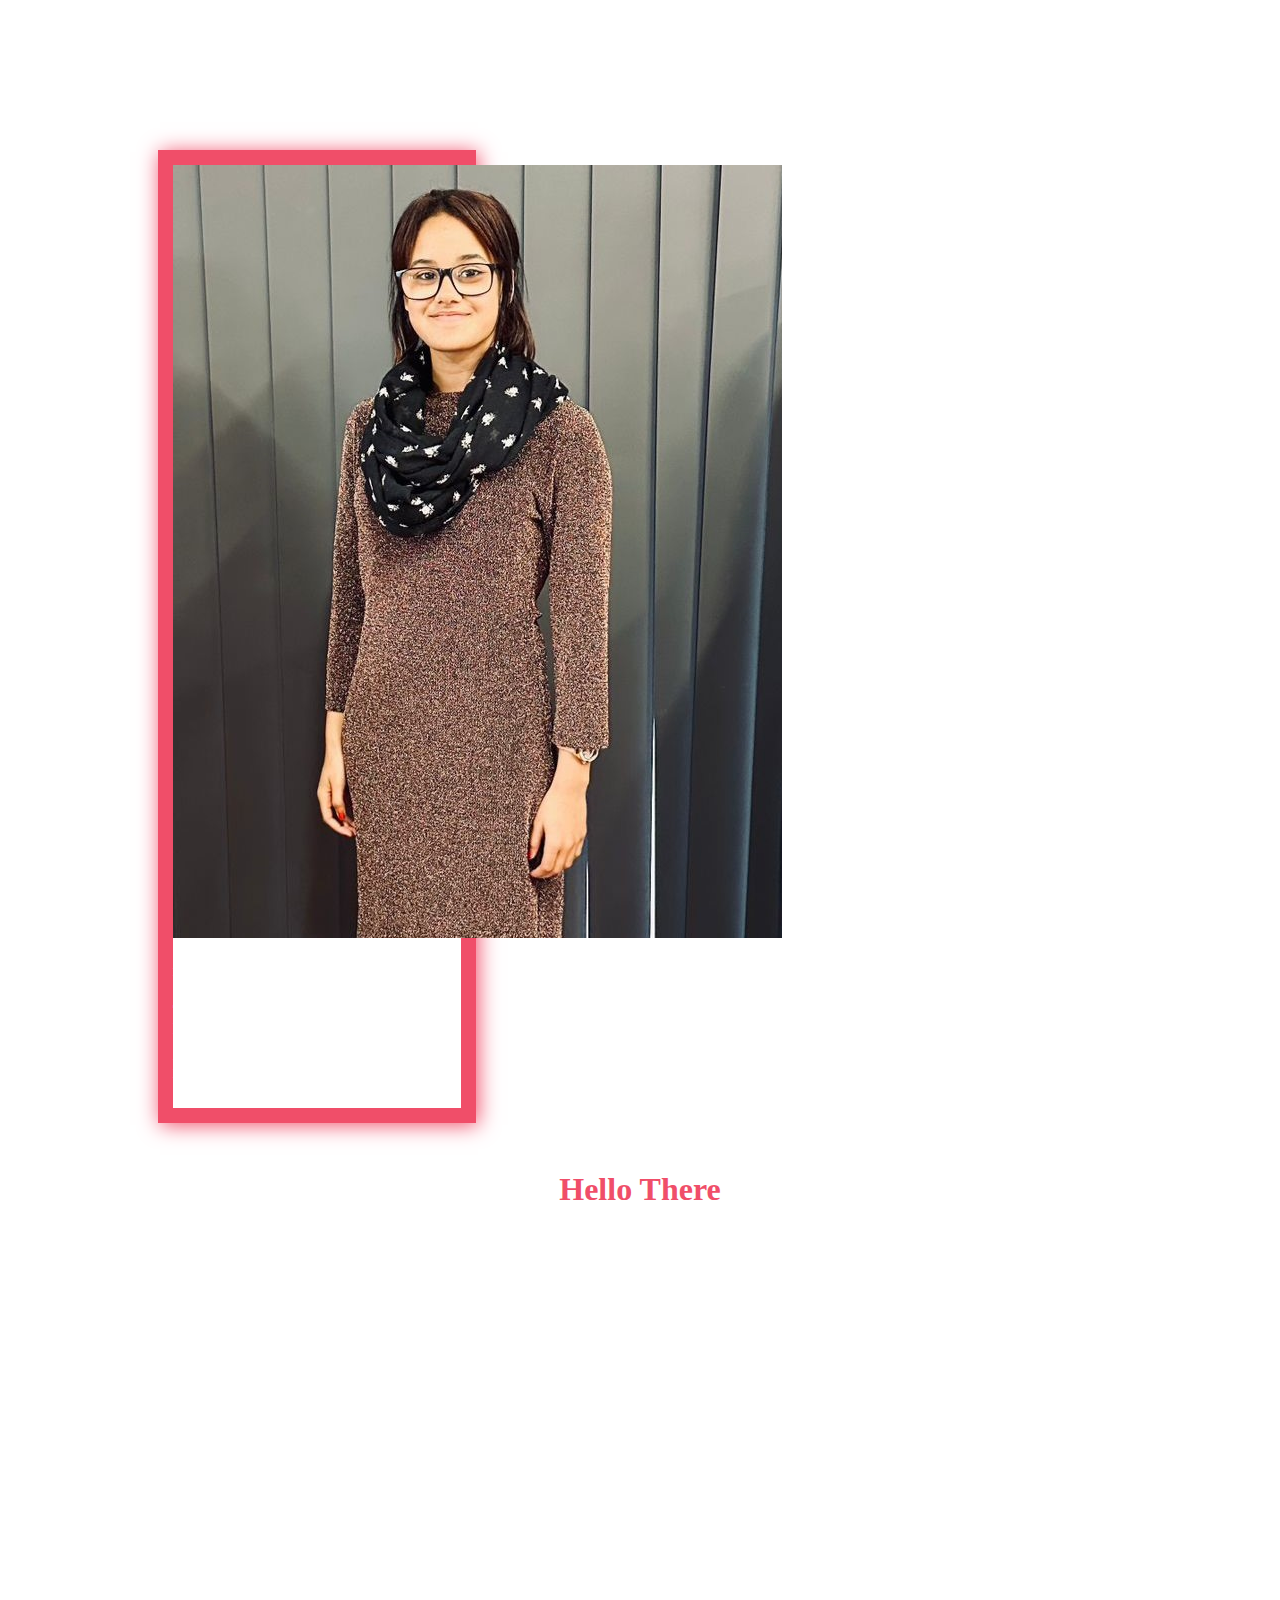
==== html/about.html @ a6914492 "2nd commit" ====
<!doctype html>
<html lang="en">
  <head>
    <meta charset="utf-8">
    <meta name="viewport" content="width=device-width, initial-scale=1">
    <title>Bootstrap demo</title>
    <link href="https://cdn.jsdelivr.net/npm/bootstrap@5.3.0-alpha3/dist/css/bootstrap.min.css" rel="stylesheet" integrity="sha384-KK94CHFLLe+nY2dmCWGMq91rCGa5gtU4mk92HdvYe+M/SXH301p5ILy+dN9+nJOZ" crossorigin="anonymous">
    <link rel="stylesheet" href="../css/about.css">
  </head>
  <body>
    <section id="Bio">

        <div class="container-fluid">
            <div class="row">
              <div class="col bg-black">
                <div class="card" style="width: 18rem;">
                    <img src="../images/taff portfolio img.jpg" class="card-img-top" alt="...">
                    <div class="card-body">
    
                      <h5 class="card-title">Front-End Web Developer</h5>
                      <p class="card-text">Taflynne Summer Petersen <br>
                          DOB: 2005/01/15 <br>
                          Gender: Female<br>
                          Location: Cape Town, Western Cape <br>
                          Willing to relocate: Yes<br>
                         </p>
                     
                    </div>
                  </div>
              </div>
              <div class="col bg-black pt-5" >
                <h1>Hello There</h1>
                <h2>Here is more about what I am and what I do: <br><br> </h2>
                   <h3>My full name is Taflynne Summer Petersen , age 18. <br> Matriculated in 2022 at Muizenberg High School.
                    To describe who I am in one word is introspective. I am observant and I examine things. However I am talented and creative too.<br>
                    I am a musician , I play guitar and bass guitar as well as alto singing. These i would say are skills as i have been tested for them.<br>
                    Some of my favourite hobbies include: baking, reading, basketball and photography.

                </h3> 
               
              </div>
            
          </div>
          </div>



</section>

    <script src="https://cdn.jsdelivr.net/npm/bootstrap@5.3.0-alpha3/dist/js/bootstrap.bundle.min.js" integrity="sha384-ENjdO4Dr2bkBIFxQpeoTz1HIcje39Wm4jDKdf19U8gI4ddQ3GYNS7NTKfAdVQSZe" crossorigin="anonymous"></script>
  </body>
</html>
---- css/about.css ----
.container-fluid .row .col{
    color: white;
    height: 1000px;
    
      }
      .card{

margin-top: 150px;
z-index: 900;
margin-left: 150px;
border: 15px  rgb(240, 78, 105) solid;
box-shadow: 2px 2px 20px rgb(240, 78, 105) ;
      }
  h5{

   font-weight: 700;
  }
  p{

    font-weight: 700;
  }
  h1{
color:  rgb(240, 78, 105);
    font-weight: 900;
    text-align: center;
  }
  h2{
font-weight: 700;
    text-align: left;
 font-family: 'Fira Sans', sans-serif;
 font-size: 30px;

  }
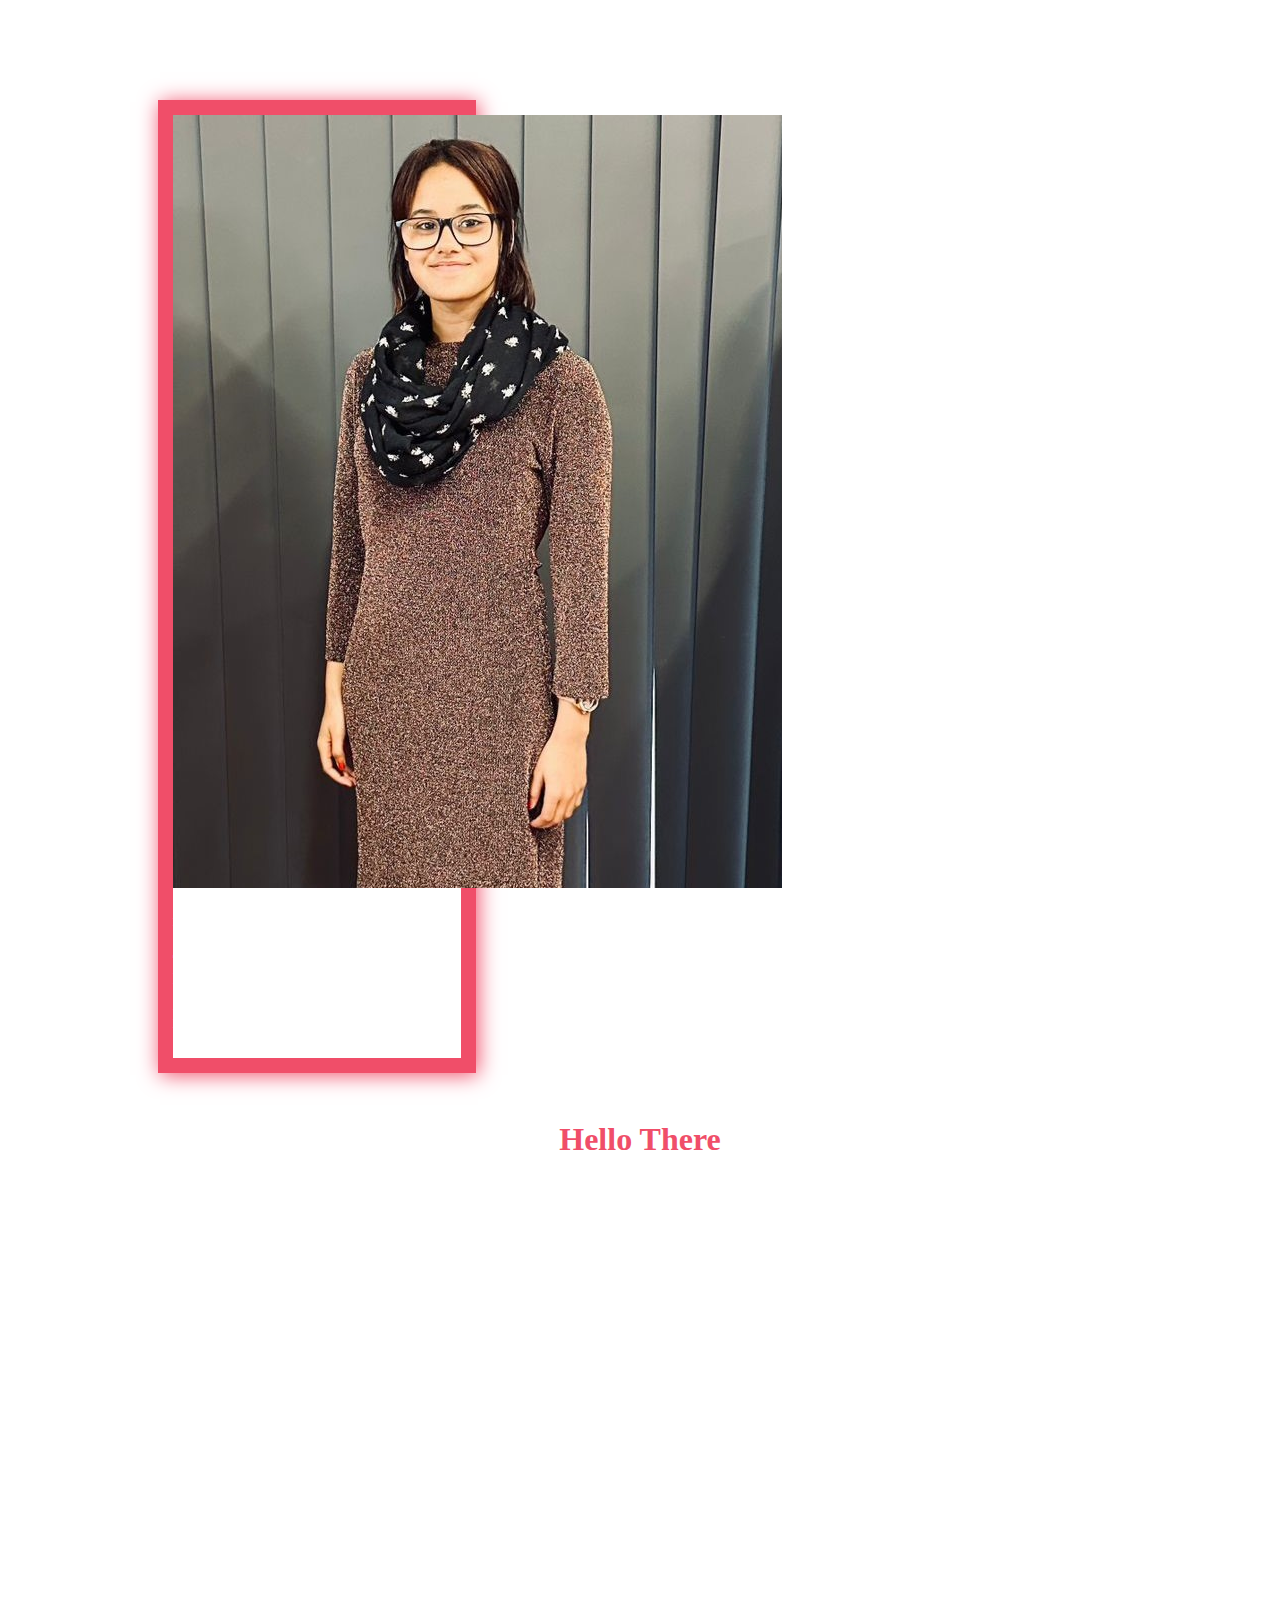
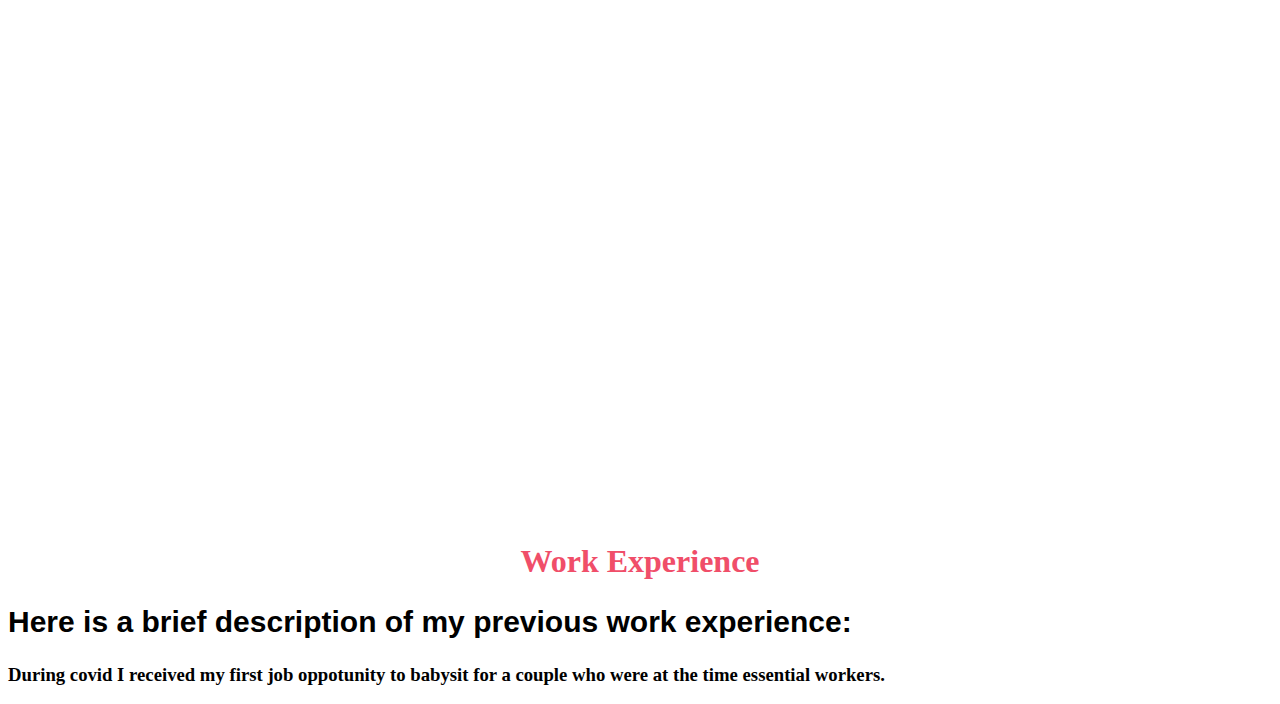
==== commit 45667b95: "3rd commit" ====
--- a/html/about.html
+++ b/html/about.html
@@ -47,6 +47,37 @@
 
 </section>
 
+<section id="Work-Experince">
+     
+    <h1>Work Experience</h1>
+      <h2>Here is a brief description of my previous work experience:</h2>
+      <h3>
+During covid I received my first job oppotunity to babysit for a couple who were at the time essential workers.
+
+
+
+      </h3>
+
+
+
+
+
+
+
+
+
+
+
+
+
+
+
+
+
+</section>
+
+
+
     <script src="https://cdn.jsdelivr.net/npm/bootstrap@5.3.0-alpha3/dist/js/bootstrap.bundle.min.js" integrity="sha384-ENjdO4Dr2bkBIFxQpeoTz1HIcje39Wm4jDKdf19U8gI4ddQ3GYNS7NTKfAdVQSZe" crossorigin="anonymous"></script>
   </body>
 </html>--- a/css/about.css
+++ b/css/about.css
@@ -5,7 +5,7 @@
       }
       .card{
 
-margin-top: 150px;
+margin-top: 100px;
 z-index: 900;
 margin-left: 150px;
 border: 15px  rgb(240, 78, 105) solid;
@@ -30,4 +30,10 @@
  font-family: 'Fira Sans', sans-serif;
  font-size: 30px;
 
+  }
+  .Work-Experience h2{
+font-family: 'Fira Sans', sans-serif;
+text-align: center;
+
+
   }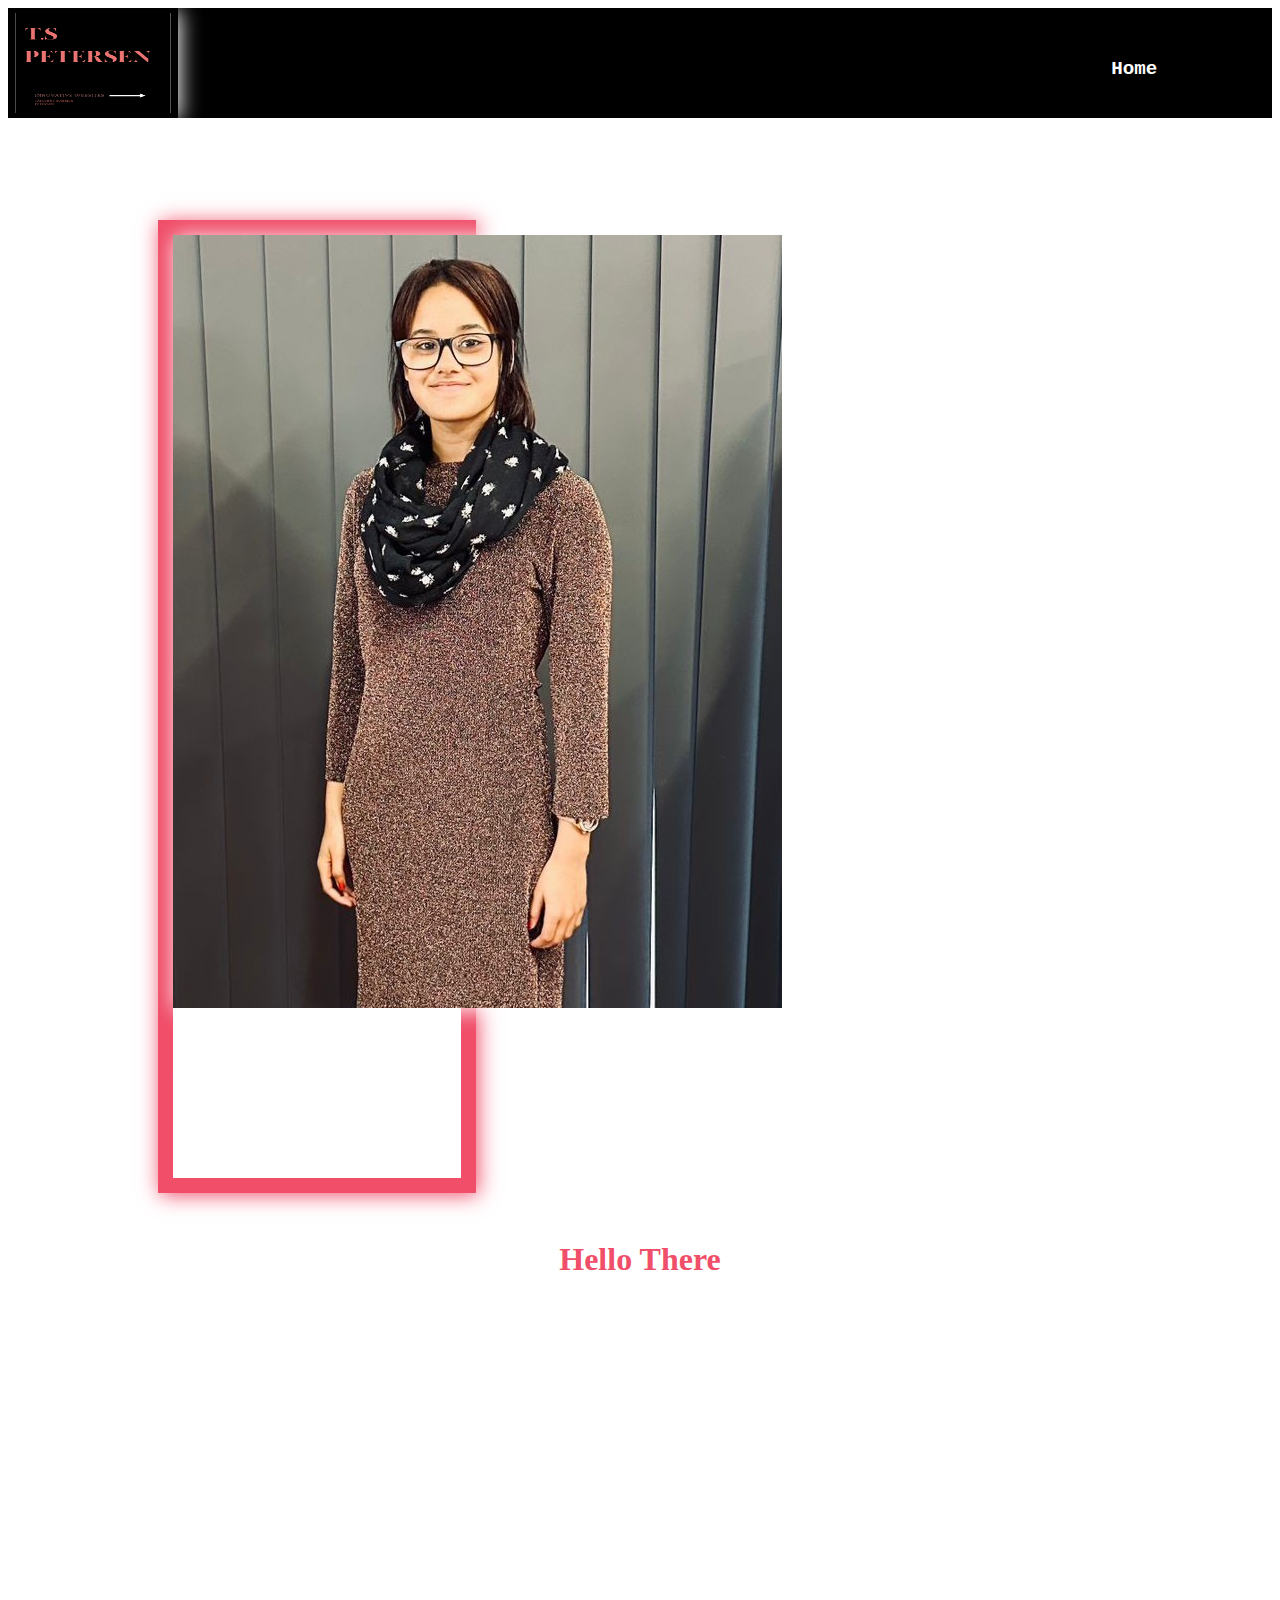
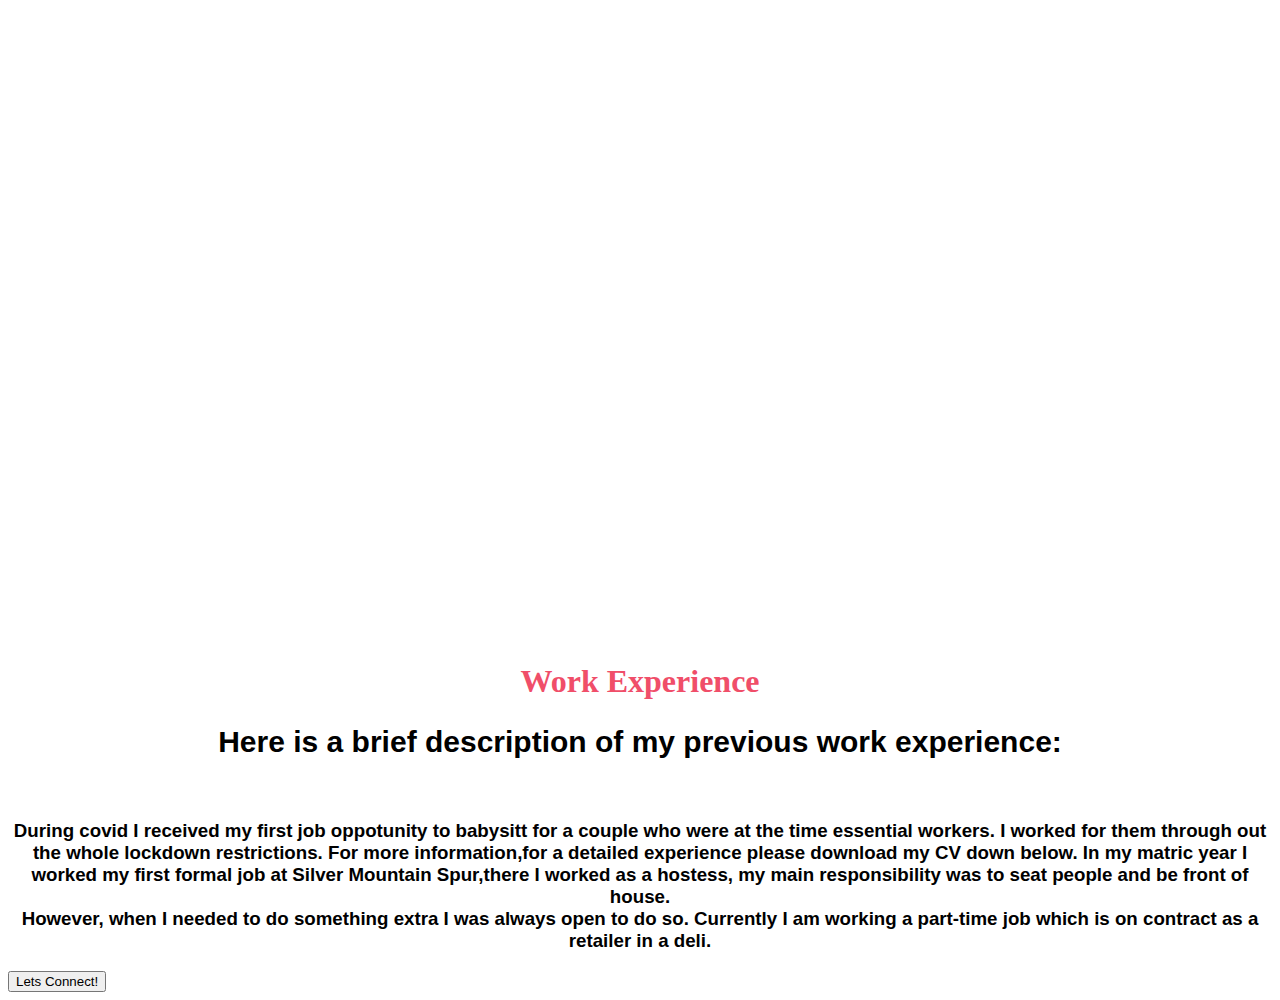
==== commit eb1d26f6: "4th commit" ====
--- a/html/about.html
+++ b/html/about.html
@@ -3,10 +3,29 @@
   <head>
     <meta charset="utf-8">
     <meta name="viewport" content="width=device-width, initial-scale=1">
-    <title>Bootstrap demo</title>
+    <title>About Page</title>
     <link href="https://cdn.jsdelivr.net/npm/bootstrap@5.3.0-alpha3/dist/css/bootstrap.min.css" rel="stylesheet" integrity="sha384-KK94CHFLLe+nY2dmCWGMq91rCGa5gtU4mk92HdvYe+M/SXH301p5ILy+dN9+nJOZ" crossorigin="anonymous">
     <link rel="stylesheet" href="../css/about.css">
+    <link
+    rel="stylesheet"
+    href="https://cdnjs.cloudflare.com/ajax/libs/animate.css/4.1.1/animate.min.css">
   </head>
+
+  <nav>
+   
+    <img src="../images/NEW TAFF LOGO.png" alt="logo" width="170px" height="110px  ">
+    
+    
+    <ul class="navbar">
+        <li><a href="./index.html">Home</a></li>
+        <li><a href="./about.html">About</a></li>
+        <li><a href="./projects.html">Project</a></li>
+        <li><a href="./testomonials.html">Testimonial</a></li>
+        <li><a href="./contact.html">Contact</a></li>
+  
+       </ul>
+  </nav>
+
   <body>
     <section id="Bio">
 
@@ -47,16 +66,22 @@
 
 </section>
 
-<section id="Work-Experince">
+<center id="Work-Experince">
      
-    <h1>Work Experience</h1>
-      <h2>Here is a brief description of my previous work experience:</h2>
-      <h3>
-During covid I received my first job oppotunity to babysit for a couple who were at the time essential workers.
+    <center><h1>Work Experience</h1></center>
 
+     <h2>Here is a brief description of my previous work experience:</h2></center><br>
+      <center><h3>
+During covid I received my first job oppotunity to babysitt for a couple who were at the time essential workers.
+I worked for them through out the whole lockdown restrictions. For more information,for a detailed experience please download my CV down below.
+In my matric year I worked my first formal job at Silver Mountain Spur,there I worked as a hostess, my main responsibility was to seat people and be front of house.<br>
+However, when I needed to do something extra I was always open to do so. Currently I am working a part-time job which is on contract as a retailer in a deli.
 
+      </h3></center>
 
-      </h3>
+      <button type="button" class="btn"><a href="./html/contact.html" style="text-decoration: none; color: #000;" > Lets Connect!</a></button>
+
+      </div>
 
 
 
--- a/css/about.css
+++ b/css/about.css
@@ -1,3 +1,40 @@
+nav {
+
+  background-color: black;
+  width: 100%;
+  height: 110px;
+  list-style: none;
+  border-bottom: 2px solid white;
+  display: flex;
+  justify-content: space-between;
+  
+}
+
+.nav .navbar{
+  float: right;
+}
+
+ul li {
+    list-style: none;
+    padding: 20px;
+
+}
+
+ul li a {
+  text-decoration: none;
+  display: flex;
+
+  padding: 14px;
+  color: white;
+  font-size: larger;
+  font-weight: bold;
+  font-family: 'Chivo Mono', monospace;
+
+}
+ 
+li a:hover {
+  background-color: rgb(231, 76, 102);
+}
  .container-fluid .row .col{
     color: white;
     height: 1000px;
@@ -25,8 +62,8 @@
     text-align: center;
   }
   h2{
-font-weight: 700;
-    text-align: left;
+font-weight: 800;
+    text-align:center;
  font-family: 'Fira Sans', sans-serif;
  font-size: 30px;
 
@@ -36,4 +73,23 @@
 text-align: center;
 
 
-  }+  }
+  h3{
+font-weight: 600;
+    font-family: 'Fira Sans', sans-serif;;
+  }
+
+  .btn-primary{
+color: black;
+    background-color: rgb(240, 78, 105) ; 
+    font-family: 'Fira Sans', sans-serif;
+    font-weight: 600;
+  
+  }
+  img{
+
+    box-shadow: 2px 2px 20px  white;
+        
+      }
+ 
+
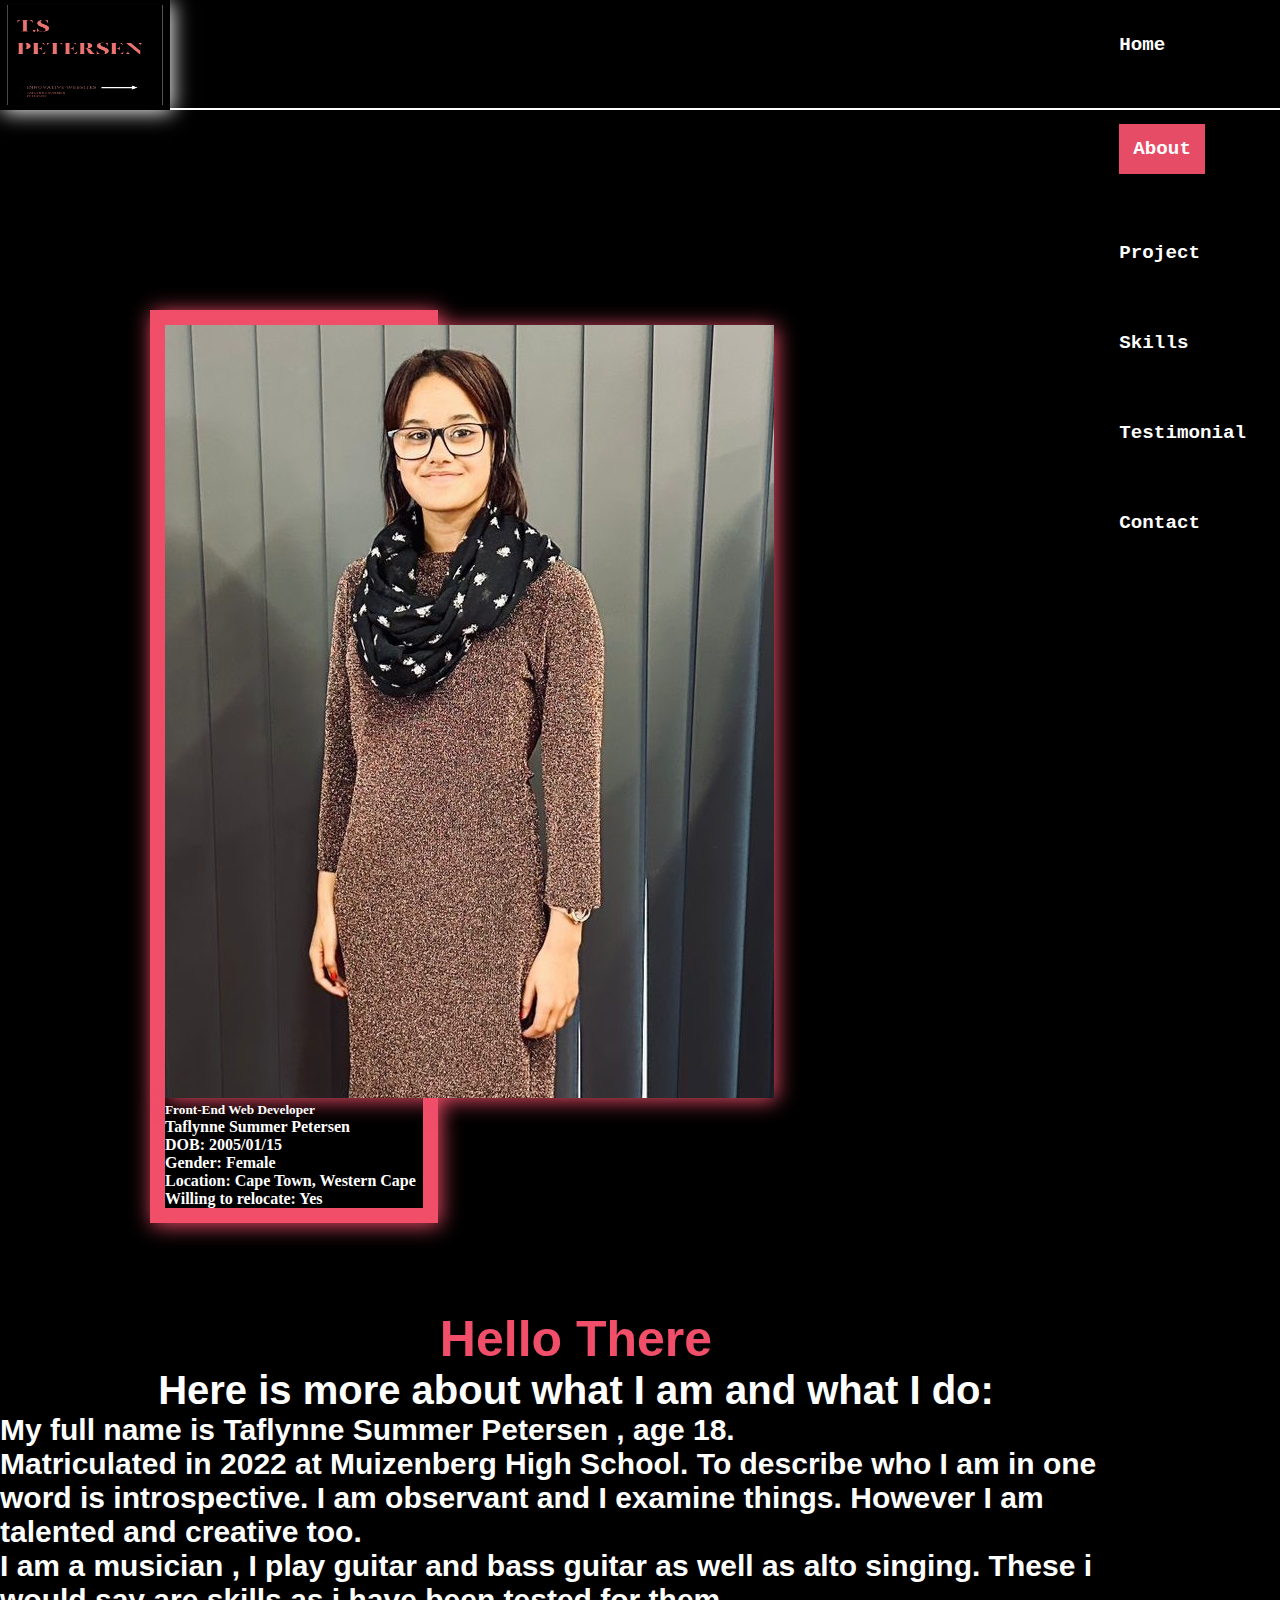
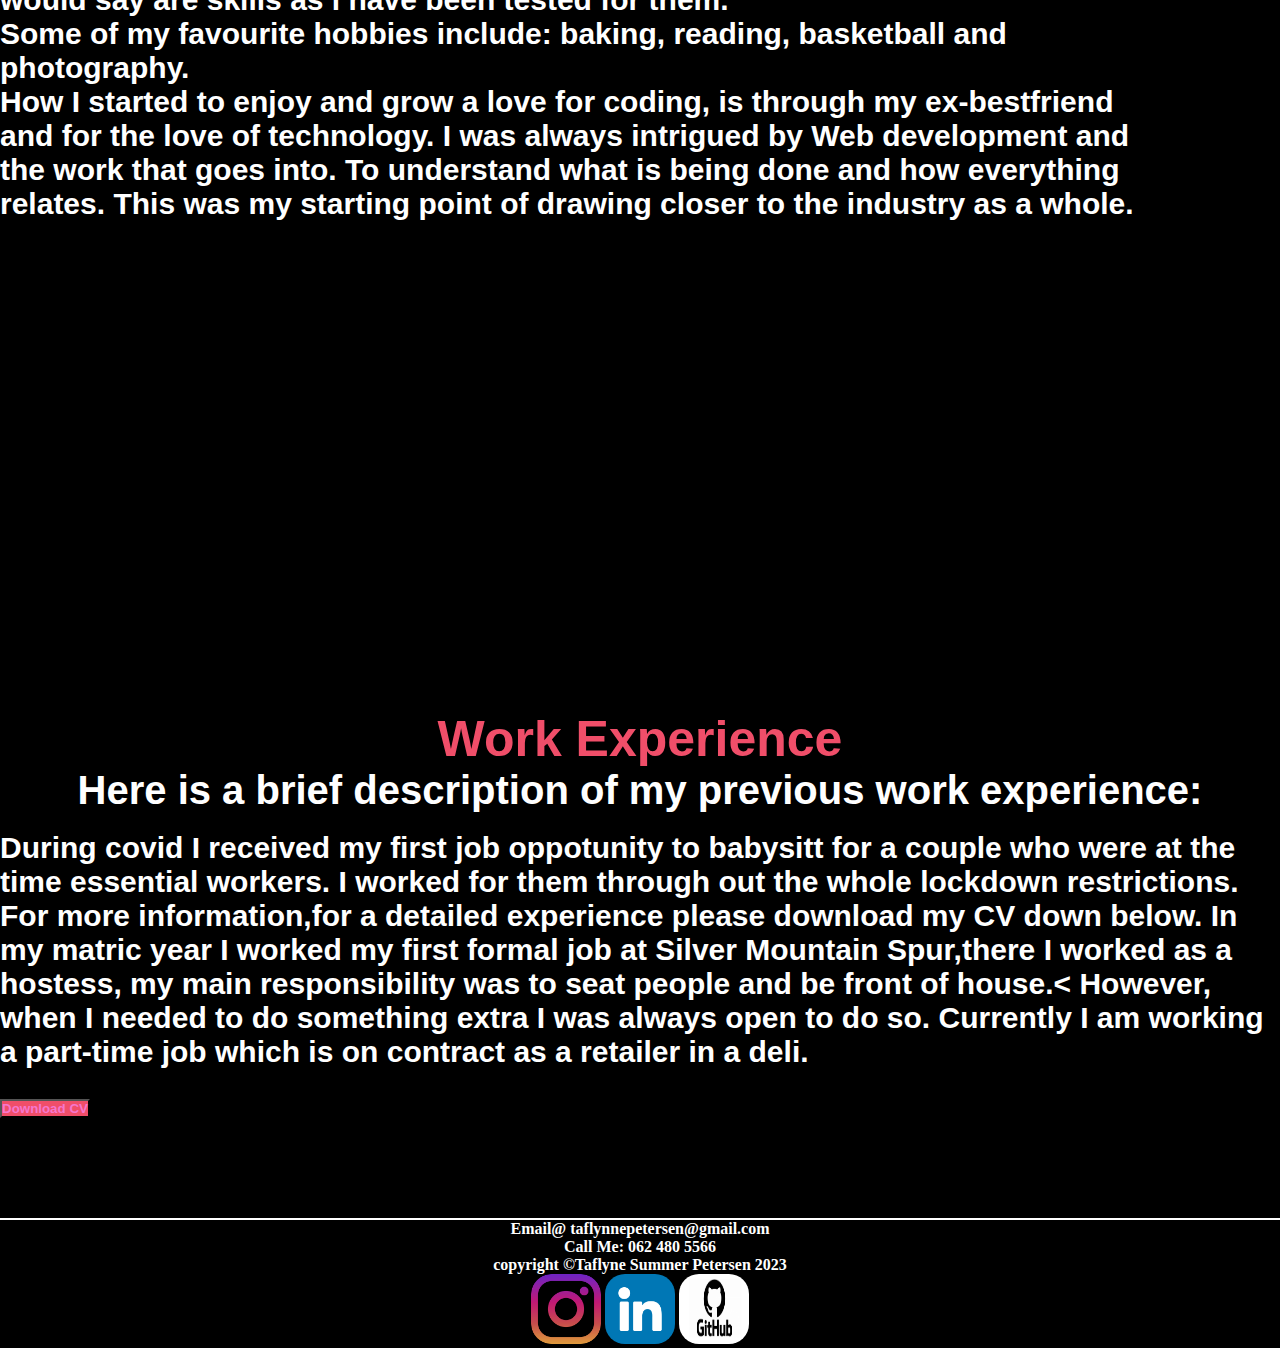
==== commit 55e6061a: "5th commit" ====
--- a/html/about.html
+++ b/html/about.html
@@ -6,29 +6,35 @@
     <title>About Page</title>
     <link href="https://cdn.jsdelivr.net/npm/bootstrap@5.3.0-alpha3/dist/css/bootstrap.min.css" rel="stylesheet" integrity="sha384-KK94CHFLLe+nY2dmCWGMq91rCGa5gtU4mk92HdvYe+M/SXH301p5ILy+dN9+nJOZ" crossorigin="anonymous">
     <link rel="stylesheet" href="../css/about.css">
+      <!-- link to style.css -->
+      <link rel="stylesheet" href="../css/style.css">
     <link
     rel="stylesheet"
     href="https://cdnjs.cloudflare.com/ajax/libs/animate.css/4.1.1/animate.min.css">
+    <!-- shortcut icon -->
+    <link rel="shortcut icon" href="../images/NEW TAFF LOGO.png" type="image/x-icon"/>
   </head>
+  <body>
+    <header>
+      <nav>
+          <!-- logo image -->
+          <div class="logo-img">
+            <img src="../images/NEW TAFF LOGO.png" alt="logo">
+          </div>
+        
+      <!-- navigation bar -->
+        <ul class="navbar">
+          <li><a href="../index.html">Home</a></li>
+          <li><a href="./about.html"><span class="highlight">About</span></a></li>
+          <li><a href="./projects.html">Project</a></li>
+          <li><a href="./skills.html">Skills</a></li>
+          <li><a href="./testimonial.html">Testimonial</a></li>
+          <li><a href="./contact.html">Contact</a></li>
 
-  <nav>
-   
-    <img src="../images/NEW TAFF LOGO.png" alt="logo" width="170px" height="110px  ">
-    
-    
-    <ul class="navbar">
-        <li><a href="./index.html">Home</a></li>
-        <li><a href="./about.html">About</a></li>
-        <li><a href="./projects.html">Project</a></li>
-        <li><a href="./testomonials.html">Testimonial</a></li>
-        <li><a href="./contact.html">Contact</a></li>
-  
-       </ul>
-  </nav>
-
-  <body>
+        </ul>
+      </nav>
+  </header>
     <section id="Bio">
-
         <div class="container-fluid">
             <div class="row">
               <div class="col bg-black">
@@ -47,13 +53,17 @@
                     </div>
                   </div>
               </div>
-              <div class="col bg-black pt-5" >
+              
+              <div class="col bg-black pt-5 move" >
                 <h1>Hello There</h1>
-                <h2>Here is more about what I am and what I do: <br><br> </h2>
+                <h2>Here is more about what I am and what I do: <br> </h2>
                    <h3>My full name is Taflynne Summer Petersen , age 18. <br> Matriculated in 2022 at Muizenberg High School.
                     To describe who I am in one word is introspective. I am observant and I examine things. However I am talented and creative too.<br>
                     I am a musician , I play guitar and bass guitar as well as alto singing. These i would say are skills as i have been tested for them.<br>
-                    Some of my favourite hobbies include: baking, reading, basketball and photography.
+                    Some of my favourite hobbies include: baking, reading, basketball and photography. 
+                    <br>
+                    How I started to enjoy and grow a love for coding, is through my ex-bestfriend and for the love of technology. I was always intrigued by Web development and the work that goes into.
+                    To understand what is being done and how everything relates. This was my starting point of drawing closer to the industry as a whole.
 
                 </h3> 
                
@@ -66,43 +76,41 @@
 
 </section>
 
-<center id="Work-Experince">
+<section id="Work-Experince">
+  <div class="container">
+
+    <h1>Work Experience</h1>
+  
+     <h2>Here is a brief description of my previous work experience:</h2><br>
+      <h3>
+  During covid I received my first job oppotunity to babysitt for a couple who were at the time essential workers.
+  I worked for them through out the whole lockdown restrictions. For more information,for a detailed experience please download my CV down below.
+  In my matric year I worked my first formal job at Silver Mountain Spur,there I worked as a hostess, my main responsibility was to seat people and be front of house.<
+  However, when I needed to do something extra I was always open to do so. Currently I am working a part-time job which is on contract as a retailer in a deli.
+  
+      </h3>
+  
+      <button type="button" class="btn"><a href="https://docs.google.com/document/d/1R2VwGOhKGv-TQaH5oOtlXkaTMZfMxVP1/edit?usp=share_link&ouid=112425169250657781526&rtpof=true&sd=true" style="text-decoration: none; color: #f577cd;" >Download CV</a></button>
+  
+      </div>
+  </div>
      
-    <center><h1>Work Experience</h1></center>
-
-     <h2>Here is a brief description of my previous work experience:</h2></center><br>
-      <center><h3>
-During covid I received my first job oppotunity to babysitt for a couple who were at the time essential workers.
-I worked for them through out the whole lockdown restrictions. For more information,for a detailed experience please download my CV down below.
-In my matric year I worked my first formal job at Silver Mountain Spur,there I worked as a hostess, my main responsibility was to seat people and be front of house.<br>
-However, when I needed to do something extra I was always open to do so. Currently I am working a part-time job which is on contract as a retailer in a deli.
-
-      </h3></center>
-
-      <button type="button" class="btn"><a href="./html/contact.html" style="text-decoration: none; color: #000;" > Lets Connect!</a></button>
-
-      </div>
-
-
-
-
-
-
-
-
-
-
-
-
-
-
-
 
 
 </section>
+<!-- bootstrap js -->
+   <script src="https://cdn.jsdelivr.net/npm/bootstrap@5.3.0-alpha3/dist/js/bootstrap.bundle.min.js" integrity="sha384-ENjdO4Dr2bkBIFxQpeoTz1HIcje39Wm4jDKdf19U8gI4ddQ3GYNS7NTKfAdVQSZe" crossorigin="anonymous"></script>
+   <!-------------->
+   <footer class="footer">
+    <div class="copy-right">
+      <center><p> Email@ taflynnepetersen@gmail.com <br> Call Me: 062 480 5566 <br> copyright &copy;Taflyne Summer Petersen 2023  </p> </center>
+      <!-- <p>Email@ taflynnepetersen@gmail.com</p> -->
+    <a href="https://www.instagram.com/gypsie_tea/" target="_blank" ><img src="../images/instagram.png" width="70px" height="70px" alt="instagram"></a>
+    <a href="https://www.linkedin.com/login" target="_blank" ><img src="../images/linkedin.png" width="70px" height="70px" alt="linkedin"></a>
+    <a href="https://github.com/Taflnne15" target="_blank" ><img src="../images/github img.png" width="70px" height="70px" alt="github"></a>
+   
+  </footer>
+  </body>
 
 
-
-    <script src="https://cdn.jsdelivr.net/npm/bootstrap@5.3.0-alpha3/dist/js/bootstrap.bundle.min.js" integrity="sha384-ENjdO4Dr2bkBIFxQpeoTz1HIcje39Wm4jDKdf19U8gI4ddQ3GYNS7NTKfAdVQSZe" crossorigin="anonymous"></script>
-  </body>
 </html>--- a/css/about.css
+++ b/css/about.css
@@ -1,95 +1,70 @@
-nav {
 
-  background-color: black;
-  width: 100%;
-  height: 110px;
-  list-style: none;
-  border-bottom: 2px solid white;
-  display: flex;
-  justify-content: space-between;
+.container-fluid .row .col{
+  color: white;
+  height: 1000px;
   
-}
-
-.nav .navbar{
-  float: right;
-}
-
-ul li {
-    list-style: none;
-    padding: 20px;
-
-}
-
-ul li a {
-  text-decoration: none;
-  display: flex;
-
-  padding: 14px;
-  color: white;
-  font-size: larger;
-  font-weight: bold;
-  font-family: 'Chivo Mono', monospace;
-
-}
- 
-li a:hover {
-  background-color: rgb(231, 76, 102);
-}
- .container-fluid .row .col{
-    color: white;
-    height: 1000px;
-    
-      }
-      .card{
-
-margin-top: 100px;
+    }
+    /* card with pic of myself */
+    .card{
+margin-top: 200px;
 z-index: 900;
 margin-left: 150px;
 border: 15px  rgb(240, 78, 105) solid;
 box-shadow: 2px 2px 20px rgb(240, 78, 105) ;
-      }
-  h5{
+    }
+h5{
+ font-weight: 700;
+}
+p{
+  font-weight: 700;
+}
+h1{
+color:  rgb(240, 78, 105);
+  font-weight: 900;
+  text-align: center;
+}
+h2{
+font-weight: 800;
+  text-align:center;
+font-family: 'Fira Sans', sans-serif;
+font-size: 30px;
 
-   font-weight: 700;
-  }
-  p{
-
-    font-weight: 700;
-  }
-  h1{
-color:  rgb(240, 78, 105);
-    font-weight: 900;
-    text-align: center;
-  }
-  h2{
-font-weight: 800;
-    text-align:center;
- font-family: 'Fira Sans', sans-serif;
- font-size: 30px;
-
-  }
-  .Work-Experience h2{
+}
+.Work-Experience h2{
 font-family: 'Fira Sans', sans-serif;
 text-align: center;
 
 
+}
+h3{
+font-weight: 600;
+  font-family: 'Fira Sans', sans-serif;;
+}
+
+.btn{
+  margin-top: 30px;
+color:  black;
+  background-color:rgb(240, 78, 105); 
+  font-family: 'Fira Sans', sans-serif;
+  font-weight: 600;
+
+}
+footer{
+  border-top: 2px solid white;
+  margin-top: 100px;
+  
   }
-  h3{
-font-weight: 600;
-    font-family: 'Fira Sans', sans-serif;;
+  
+  footer img
+  {
+  justify-content: center;
+  
+  }
+  .copy-right{
+  text-align: center;
+    color: white;
   }
 
-  .btn-primary{
-color: black;
-    background-color: rgb(240, 78, 105) ; 
-    font-family: 'Fira Sans', sans-serif;
-    font-weight: 600;
-  
-  }
-  img{
-
-    box-shadow: 2px 2px 20px  white;
-        
-      }
- 
-
+  .move{
+    margin-right: 10%;
+  }--- a/css/style.css
+++ b/css/style.css
@@ -0,0 +1,129 @@
+* {
+  padding: 0;
+  margin: 0;
+  box-sizing: border-box;
+}
+/* navigation styling */
+nav {
+  background-color: black;
+  width: 100%;
+  height: 110px;
+  list-style: none;
+  border-bottom: 2px solid white;
+  display: flex;
+  justify-content: space-between;
+}
+ .logo-img img{
+  box-shadow: 2px 2px 20px white;
+  width: 170px;
+  height: 110px;
+}
+.nav .navbar{
+  float: right;
+}
+
+ul li {
+  list-style: none;
+  padding: 20px;
+}
+ul li a {
+  text-decoration: none;
+  display: flex;
+  padding: 14px;
+  color: white;
+  font-size: larger;
+  font-weight: bold;
+  font-family: 'Chivo Mono', monospace;
+}
+li a:hover {
+  background-color: rgb(231, 76, 102);
+}
+/**********************/
+/* .square{
+  width:500px;
+  height:500px;
+  color:white;
+  background-color: white;
+} */
+
+/* .lightbulb{
+  background-color:black;
+  color:black;
+} */
+/* body styling */
+body{
+  background-color: black;
+}
+/****************/
+/* landing page content holder */
+ .container-fluid{
+      margin-top: 100px; 
+  }
+  h1{
+    font-family: 'Fira Sans', sans-serif;
+    color:  rgb(240, 78, 105);
+    font-weight: bold;
+    font-size: 50px;
+  }
+
+  h2{
+    font-family: 'Fira Sans', sans-serif;
+    color: white;
+    font-weight: bold;
+    font-size: 40px;
+  }
+  h3{
+    color: white;
+     font-family: 'Fira Sans', sans-serif;
+     font-size: 30px;
+
+  }
+  /****************************/
+/* button styling */
+  .container-fluid .btn{
+      margin-top: 80px;
+      background-color:  rgb(240, 78, 105);
+      font-size: larger;
+      font-weight: 900;
+      width: 40%;
+      height: 40px;
+      color: black;
+  }
+  /* button styling when hover */
+  .container-fluid .btn:hover{
+    box-shadow: 2px 2px 20px  rgb(240, 78, 105);
+  }
+  /* big image of me */
+  .col img{
+    box-shadow: 2px 2px 20px  rgb(240, 78, 105);
+  }
+  /* every image */
+  /* img{
+    box-shadow: 2px 2px 20px  white;
+  } */
+footer{
+border-top: 2px solid white;
+margin-top: 100px;
+
+}
+
+footer img
+{
+justify-content: center;
+
+}
+.copy-right{
+text-align: center;
+  color: white;
+}
+    
+.highlight{
+  background-color: rgb(231, 76, 102);
+  padding: 14px;
+}
+
+
+footer img{
+  border-radius: 20px;
+}
+
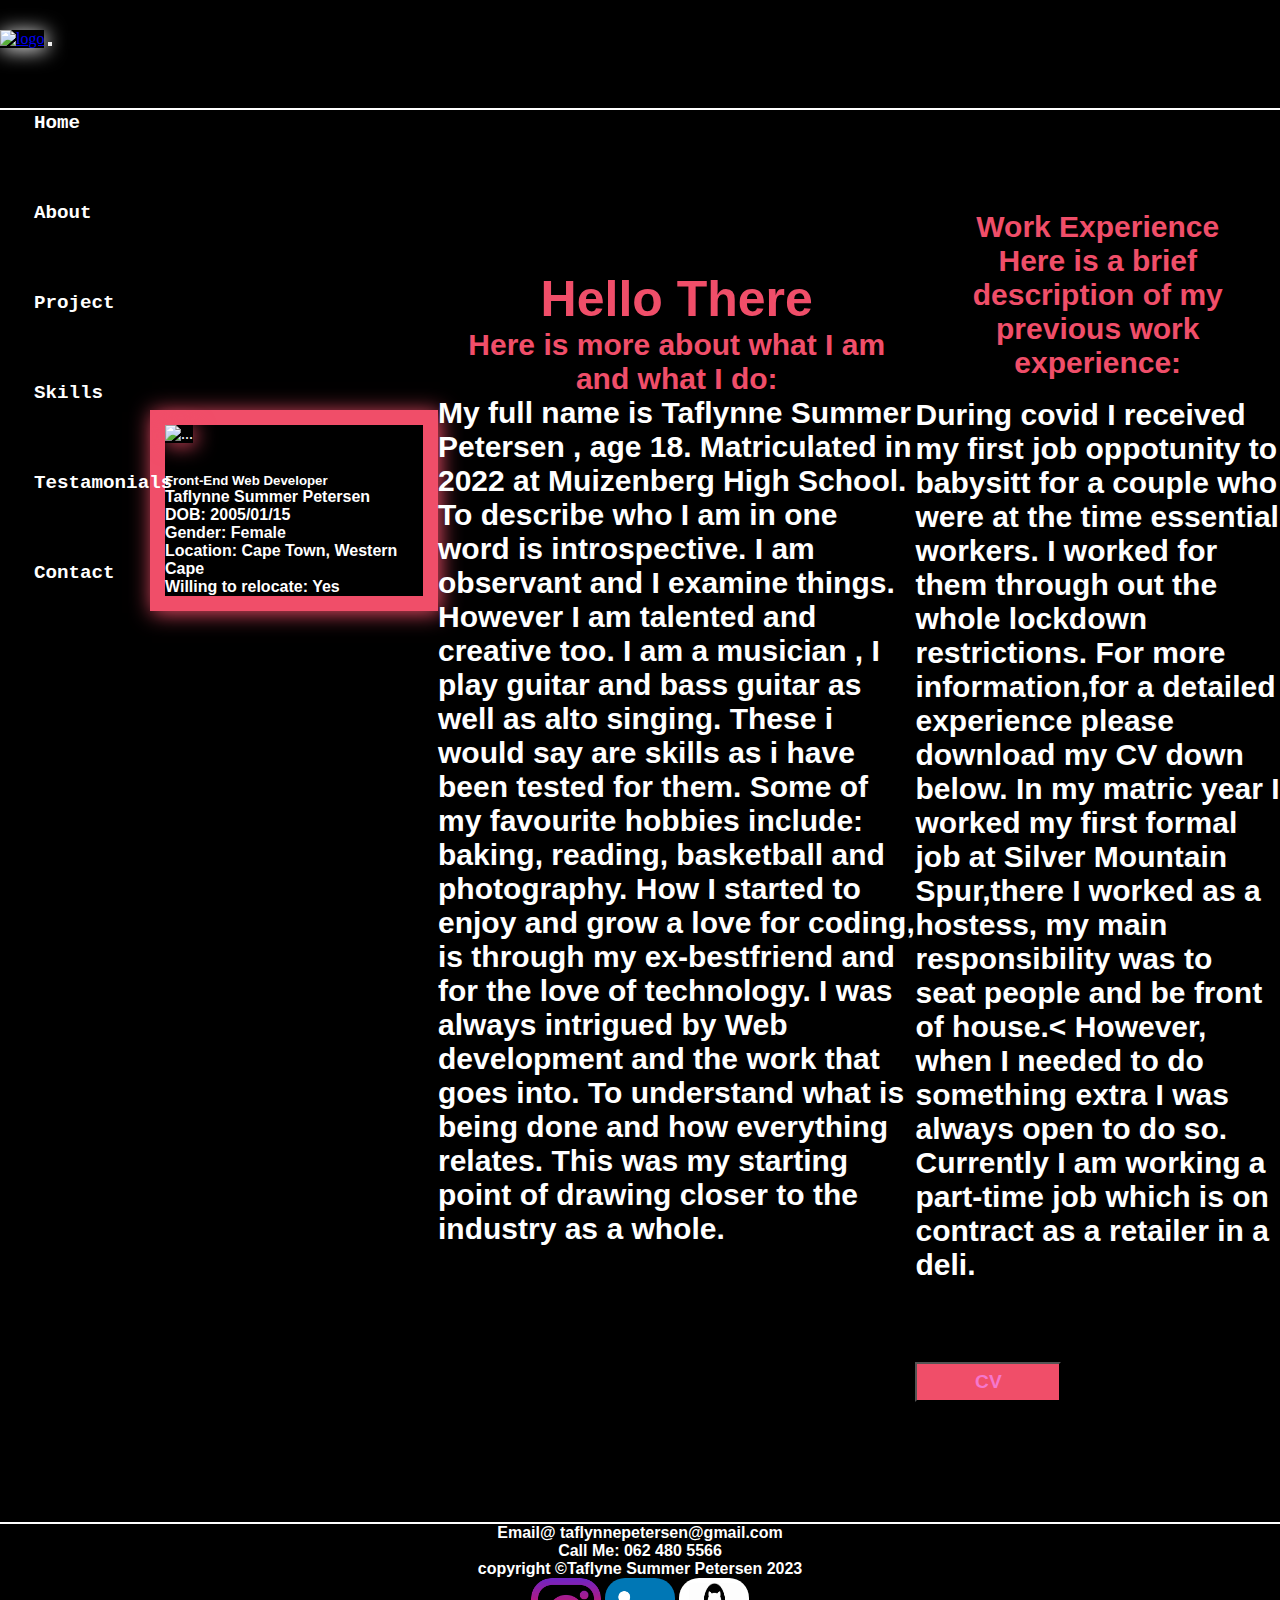
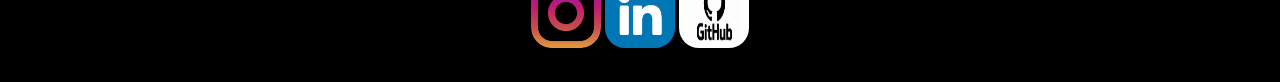
==== commit 2a490dab: "7th commit" ====
--- a/html/about.html
+++ b/html/about.html
@@ -7,7 +7,7 @@
     <link href="https://cdn.jsdelivr.net/npm/bootstrap@5.3.0-alpha3/dist/css/bootstrap.min.css" rel="stylesheet" integrity="sha384-KK94CHFLLe+nY2dmCWGMq91rCGa5gtU4mk92HdvYe+M/SXH301p5ILy+dN9+nJOZ" crossorigin="anonymous">
     <link rel="stylesheet" href="../css/about.css">
       <!-- link to style.css -->
-      <link rel="stylesheet" href="../css/style.css">
+    <link rel="stylesheet" href="../css/style.css">
     <link
     rel="stylesheet"
     href="https://cdnjs.cloudflare.com/ajax/libs/animate.css/4.1.1/animate.min.css">
@@ -15,14 +15,59 @@
     <link rel="shortcut icon" href="../images/NEW TAFF LOGO.png" type="image/x-icon"/>
   </head>
   <body>
-    <header>
-      <nav>
-          <!-- logo image -->
+    <!-- <nav class="navbar navbar-expand-lg bg-body-tertiary">
+      <div class="container-fluid">
+        <a class="navbar-brand" href="#">Navbar</a>
+        <button class="navbar-toggler" type="button" data-bs-toggle="collapse" data-bs-target="#navbarSupportedContent" aria-controls="navbarSupportedContent" aria-expanded="false" aria-label="Toggle navigation">
+          <span class="navbar-toggler-icon"></span>
+        </button>
+        <div class="collapse navbar-collapse" id="navbarSupportedContent">
+          <ul class="navbar-nav me-auto mb-2 mb-lg-0">
+            <li class="nav-item">
+              <a class="nav-link active" aria-current="page" href="./index.html">Home</a>
+              <a class="nav-link active" aria-current="page" href="./html/about.html">About</a>
+              <a class="nav-link active" aria-current="page" href="./html/projects.html">Projects</a>
+              <a class="nav-link active" aria-current="page" href="./html/skills.html">Skills</a>
+              <a class="nav-link active" aria-current="page" href="./html/testimonial.html">Testimonials</a>
+              <a class="nav-link active" aria-current="page" href="./html/contact.html">Contact</a>
+            </li> -->
+       <nav class="navbar navbar-expand-lg bg-black">
+        <div class="container">
+          <a class="navbar-brand text-white" href="#"><img src="https://i.postimg.cc/7YBCRHvB/NEW-TAFF-LOGO.png" class="logo-img-nav" loading="lazy" alt="logo"></a>
+          <button class="navbar-toggler" type="button" data-bs-toggle="collapse" data-bs-target="#navbarNav" aria-controls="navbarNav" aria-expanded="false" aria-label="Toggle navigation">
+            <span class="navbar-toggler-icon"></span>
+          </button>
+          <div class="collapse navbar-collapse justify-content-end" id="navbarNav">
+            <ul class="navbar-nav">
+              <li class="nav-item">
+                <a class="nav-link text-white" href="../index.html">Home</a>
+              </li>
+              <li class="nav-item">
+                <a class="nav-link text-white" href="./about.html">About</a>
+              </li>
+              <li class="nav-item">
+                <a class="nav-link text-white" href="./projects.html">Project</a>
+              </li>
+              <li class="nav-item">
+                <a class="nav-link text-white" href="./skills.html">Skills</a>
+              </li>
+              <li class="nav-item">
+                <a class="nav-link text-white" href="./testimonial.html">Testamonials</a>
+              </li>
+              <li class="nav-item">
+                <a class="nav-link text-white" href="./contact.html">Contact</a>
+              </li>
+            </ul>
+          </div>
+        </div>
+    </nav> 
+      <!-- <nav>
+          logo image
           <div class="logo-img">
-            <img src="../images/NEW TAFF LOGO.png" alt="logo">
+            <img src="../images/NEW TAFF LOGO.png" loading="lazy" alt="logo">
           </div>
         
-      <!-- navigation bar -->
+      navigation bar
         <ul class="navbar">
           <li><a href="../index.html">Home</a></li>
           <li><a href="./about.html"><span class="highlight">About</span></a></li>
@@ -32,14 +77,15 @@
           <li><a href="./contact.html">Contact</a></li>
 
         </ul>
-      </nav>
-  </header>
+      </nav> -->
+  
     <section id="Bio">
-        <div class="container-fluid">
+        <div class="container-fluid" >
             <div class="row">
-              <div class="col bg-black">
+              <!-- col -->
+              <div class="col bg-black" style="margin-bottom: 20px;">
                 <div class="card" style="width: 18rem;">
-                    <img src="../images/taff portfolio img.jpg" class="card-img-top" alt="...">
+                    <img src="https://i.postimg.cc/C5h1vtcT/taff-portfolio-img.png" loading="lazy" class="card-img-top" alt="...">
                     <div class="card-body">
     
                       <h5 class="card-title">Front-End Web Developer</h5>
@@ -53,22 +99,38 @@
                     </div>
                   </div>
               </div>
-              
-              <div class="col bg-black pt-5 move" >
+              <!-- col -->
+              <div class="col bg-black " style="margin-bottom: 20px;">
                 <h1>Hello There</h1>
                 <h2>Here is more about what I am and what I do: <br> </h2>
-                   <h3>My full name is Taflynne Summer Petersen , age 18. <br> Matriculated in 2022 at Muizenberg High School.
-                    To describe who I am in one word is introspective. I am observant and I examine things. However I am talented and creative too.<br>
-                    I am a musician , I play guitar and bass guitar as well as alto singing. These i would say are skills as i have been tested for them.<br>
+                   <h3>My full name is Taflynne Summer Petersen , age 18. Matriculated in 2022 at Muizenberg High School.
+                    To describe who I am in one word is introspective. I am observant and I examine things. However I am talented and creative too.
+                    I am a musician , I play guitar and bass guitar as well as alto singing. These i would say are skills as i have been tested for them.
                     Some of my favourite hobbies include: baking, reading, basketball and photography. 
-                    <br>
+                  
                     How I started to enjoy and grow a love for coding, is through my ex-bestfriend and for the love of technology. I was always intrigued by Web development and the work that goes into.
                     To understand what is being done and how everything relates. This was my starting point of drawing closer to the industry as a whole.
 
                 </h3> 
                
               </div>
-            
+              <!-- col -->
+              <div class="col" style="margin-bottom: 20px;">
+        
+                <h2>Work Experience</h2>
+              
+                <h2>Here is a brief description of my previous work experience:</h2><br>
+                <h3>
+                  During covid I received my first job oppotunity to babysitt for a couple who were at the time essential workers.
+                  I worked for them through out the whole lockdown restrictions. For more information,for a detailed experience please download my CV down below.
+                  In my matric year I worked my first formal job at Silver Mountain Spur,there I worked as a hostess, my main responsibility was to seat people and be front of house.<
+                  However, when I needed to do something extra I was always open to do so. Currently I am working a part-time job which is on contract as a retailer in a deli.
+                  
+                      </h3>
+                      <div class="container">
+                        <button type="button" class="btn"><a href="https://docs.google.com/document/d/1R2VwGOhKGv-TQaH5oOtlXkaTMZfMxVP1/edit?usp=share_link&ouid=112425169250657781526&rtpof=true&sd=true" style="text-decoration: none; color: #f577cd;"> CV</a></button>
+                        </div>
+                  </div>
           </div>
           </div>
 
@@ -76,34 +138,37 @@
 
 </section>
 
-<section id="Work-Experince">
-  <div class="container">
-
+ <!-- <section id="Work-Experince">
+  <div class="container text-center">
+    <div class="row align-items-center">
+      <div class="col">
+        
     <h1>Work Experience</h1>
   
-     <h2>Here is a brief description of my previous work experience:</h2><br>
-      <h3>
-  During covid I received my first job oppotunity to babysitt for a couple who were at the time essential workers.
-  I worked for them through out the whole lockdown restrictions. For more information,for a detailed experience please download my CV down below.
-  In my matric year I worked my first formal job at Silver Mountain Spur,there I worked as a hostess, my main responsibility was to seat people and be front of house.<
-  However, when I needed to do something extra I was always open to do so. Currently I am working a part-time job which is on contract as a retailer in a deli.
+    <h2>Here is a brief description of my previous work experience:</h2><br>
+    <h3>
+      During covid I received my first job oppotunity to babysitt for a couple who were at the time essential workers.
+      I worked for them through out the whole lockdown restrictions. For more information,for a detailed experience please download my CV down below.
+      In my matric year I worked my first formal job at Silver Mountain Spur,there I worked as a hostess, my main responsibility was to seat people and be front of house.<
+      However, when I needed to do something extra I was always open to do so. Currently I am working a part-time job which is on contract as a retailer in a deli.
+      
+          </h3>
+          <div class="container">
+
   
-      </h3>
-  
-      <button type="button" class="btn"><a href="https://docs.google.com/document/d/1R2VwGOhKGv-TQaH5oOtlXkaTMZfMxVP1/edit?usp=share_link&ouid=112425169250657781526&rtpof=true&sd=true" style="text-decoration: none; color: #f577cd;" >Download CV</a></button>
-  
+            <button type="button" class="btn"><a href="https://docs.google.com/document/d/1R2VwGOhKGv-TQaH5oOtlXkaTMZfMxVP1/edit?usp=share_link&ouid=112425169250657781526&rtpof=true&sd=true" style="text-decoration: none; color: #f577cd;" >Download CV</a></button>
+            </div>
       </div>
+    </div>
   </div>
-     
-
-
-</section>
+  </div>
+</section>  -->
 <!-- bootstrap js -->
    <script src="https://cdn.jsdelivr.net/npm/bootstrap@5.3.0-alpha3/dist/js/bootstrap.bundle.min.js" integrity="sha384-ENjdO4Dr2bkBIFxQpeoTz1HIcje39Wm4jDKdf19U8gI4ddQ3GYNS7NTKfAdVQSZe" crossorigin="anonymous"></script>
    <!-------------->
    <footer class="footer">
     <div class="copy-right">
-      <center><p> Email@ taflynnepetersen@gmail.com <br> Call Me: 062 480 5566 <br> copyright &copy;Taflyne Summer Petersen 2023  </p> </center>
+      <center><p> Email@ taflynnepetersen@gmail.com <br> Call Me: 062 480 5566 <br> copyright &copy;Taflyne Summer Petersen 2023</p> </center>
       <!-- <p>Email@ taflynnepetersen@gmail.com</p> -->
     <a href="https://www.instagram.com/gypsie_tea/" target="_blank" ><img src="../images/instagram.png" width="70px" height="70px" alt="instagram"></a>
     <a href="https://www.linkedin.com/login" target="_blank" ><img src="../images/linkedin.png" width="70px" height="70px" alt="linkedin"></a>
--- a/css/style.css
+++ b/css/style.css
@@ -1,3 +1,6 @@
+
+
+/* home pg css */
 * {
   padding: 0;
   margin: 0;
@@ -13,10 +16,18 @@
   display: flex;
   justify-content: space-between;
 }
+
  .logo-img img{
   box-shadow: 2px 2px 20px white;
-  width: 170px;
+  width: 110px;
   height: 110px;
+}
+
+.logo-img-nav{
+  box-shadow: 2px 2px 20px white;
+  width: 90px;
+  height: 90px;
+  margin-top: 30px;
 }
 .nav .navbar{
   float: right;
@@ -127,3 +138,347 @@
   border-radius: 20px;
 }
 
+
+@media only screen and (max-width: 700px){
+  
+}
+
+@media only screen and (max-width: 300px){
+ body{
+  width: min-content;
+  padding: 10px;
+ }
+ .logo-img img{
+  box-shadow: 2px 2px 20px white;
+  width: 100px;
+  height: 110px;
+}
+.navbar{
+  position:fixed;
+  top: 0;
+  background-color: black;
+}
+.logo-img-nav{
+  width: 80px;
+  height: 80px;
+}
+
+/* .collapse{
+  background-color:  rgb(231, 76, 102);
+  z-index: 2;
+} */
+}
+
+ 
+
+/* about css */
+.container-fluid  {
+  color: white;
+  /* height: 1000px; */
+  display: flex;
+  flex-direction: column;
+  
+    }
+    /* card with pic of myself */
+    .card{
+margin-top: 200px;
+z-index: 900;
+margin-left: 150px;
+border: 15px  rgb(240, 78, 105) solid;
+box-shadow: 2px 2px 20px rgb(240, 78, 105) ;
+    }
+h5{
+ font-weight: 700;
+}
+p{
+  font-weight: 700;
+}
+h1{
+color:  rgb(240, 78, 105);
+  font-weight: 900;
+  text-align: center;
+}
+h2{
+font-weight: 800;
+  text-align:center;
+font-family: 'Fira Sans', sans-serif;
+font-size: 30px;
+
+}
+.Work-Experience h2{
+font-family: 'Fira Sans', sans-serif;
+text-align: center;
+
+
+}
+h3{
+font-weight: 600;
+  font-family: 'Fira Sans', sans-serif;;
+}
+
+.btn{
+  margin-top: 50px;
+  background-color:  rgb(240, 78, 105);
+      font-size: larger;
+      font-weight: 900;
+      width: 200px;
+      height: 40px;
+      color: black;
+}
+.btn:hover{
+
+  box-shadow: 2px 2px 20px  rgb(240, 78, 105);
+
+
+}
+footer{
+  border-top: 2px solid white;
+  margin-top: 100px;
+  
+  }
+  
+  footer img
+  {
+  justify-content: center;
+  
+  }
+  .copy-right{
+  text-align: center;
+    color: white;
+  }
+
+  .move{
+    margin-right: 10%;
+  }
+  @media only screen and (max-width: 700px){
+  
+  }
+  
+  @media only screen and (max-width: 300px){
+   body{
+    width: min-content;
+   }
+   
+  }
+
+  /* projects css */
+  h1{
+    margin-top: 3rem;
+    font-weight: bold;
+color: rgb(240, 78, 105); 
+font-family: 'Fira Sans', sans-serif;
+text-align: center;
+}
+    /* #landing-page .container-fluid{
+  margin-top: 100px; 
+    } */
+    /* position: relative; */
+    /* width: 250px;
+    height: 320px;
+    */
+    /* margin-top: 50px; */
+    /* justify-content: space-around; */
+    /* margin-right: 250px; */
+    /* text-align: center; */
+/* display: flex;
+flex-direction: row; */
+
+.skills img{
+    width: 300px;
+    height: 300px;
+}
+
+ /* .container  .project-1{
+ width: 300px;
+}  */
+p{
+    font-weight: 600;
+    font-family: 'Fira Sans', sans-serif;   
+}
+.btn-primary{
+
+    margin-top: 80px;
+      background-color:  rgb(240, 78, 105);
+      font-size: larger;
+      font-weight: 900;
+      
+      color: black; 
+}
+
+h5{
+font-weight: 600;
+    font-family: 'Fira Sans', sans-serif; 
+}
+@media only screen and (max-width: 700px){
+  
+}
+
+@media only screen and (max-width: 300px){
+ body{
+  width: min-content;
+ }
+ 
+}
+
+/* skills css */
+h1{
+  margin-top: 3rem;
+  font-weight: bold;
+color: rgb(240, 78, 105); 
+font-family: 'Fira Sans', sans-serif;
+text-align: center;
+}
+@media only screen and (max-width: 700px){
+
+}
+
+@media only screen and (max-width: 300px){
+body{
+width: min-content;
+}
+
+}
+/* testimonial css */
+h1{
+  text-align: center;
+  color:  rgb(240, 78, 105);
+  font-family: 'Fira Sans', sans-serif;
+  margin-top: 60px;
+  font-weight: 900;
+}
+/* h5{
+color:  rgb(240, 78, 105);  
+} */
+
+footer img{
+border-radius: 20px;
+}
+/* card image */
+.container .row  .col img{
+width: 100%;
+}
+
+
+
+.container-fluid .row{
+display: flex;
+flex-direction: row;
+z-index: -1;
+}
+/* contact css */
+ /* contact form styling */
+ .form-containe{
+  display: flex;
+  /* width: 500px;
+  height: 600px; */
+  align-items: center;
+  position: relative;
+ float:right;
+  justify-content: space-between;
+  border-radius: 2px  solid white;
+  margin-right: 600px;
+
+}
+
+
+h2{
+text-align: center;
+  font-family: 'Fira Sans', sans-serif;
+color:  rgb(240, 78, 105);;
+font-weight: 900;
+
+}
+
+.form-control{
+width: 200%;
+}
+#exampleFormControlInput1{
+width: 500px;
+}
+.form-contact{
+margin-left: 35%;
+}
+
+#exampleFormControlTextarea1{
+width: 500px ;
+}
+
+.submit{
+margin-top: 80px;
+background-color:  rgb(240, 78, 105);
+font-size: larger;
+font-weight: 900;
+width: 40%;
+height: 40px;
+color: black;
+transition: ease 0.5s;
+
+}
+img{
+margin-bottom: 30px;
+}
+
+.submit:hover{
+box-shadow: 2px 2px 20px  rgb(240, 78, 105);
+
+}
+
+/***************************************/
+/***************************************/
+/***************************************/
+/***************************************/
+@media only screen and (max-width: 700px){
+  /* body{
+    width: min-content;
+    
+} */
+.logo-img-nav{
+  box-shadow: 2px 2px 20px white;
+  width: 90px;
+  height: 90px;
+  margin-top: 2px;
+}
+.callapse{
+  background-color: crimson;
+  position: relative+;
+  top: 0;
+}
+.navbar-nav{
+  background-color: crimson;
+}
+nav {
+  z-index: 900;
+}
+
+.skills .container .row{
+  flex-direction: column;
+}
+}
+
+@media only screen and (max-width: 300px){
+  body{
+    width: min-content;
+    
+}
+.logo-img-nav{
+  box-shadow: 2px 2px 20px white;
+  width: 90px;
+  height: 90px;
+  margin-top: 2px;
+}
+.callapse{
+  background-color: crimson;
+  position: relative+;
+  top: 0;
+}
+.navbar-nav{
+  background-color: crimson;
+}
+nav {
+  z-index: 900;
+}
+
+.skills .container .row{
+  flex-direction: column;
+}
+}